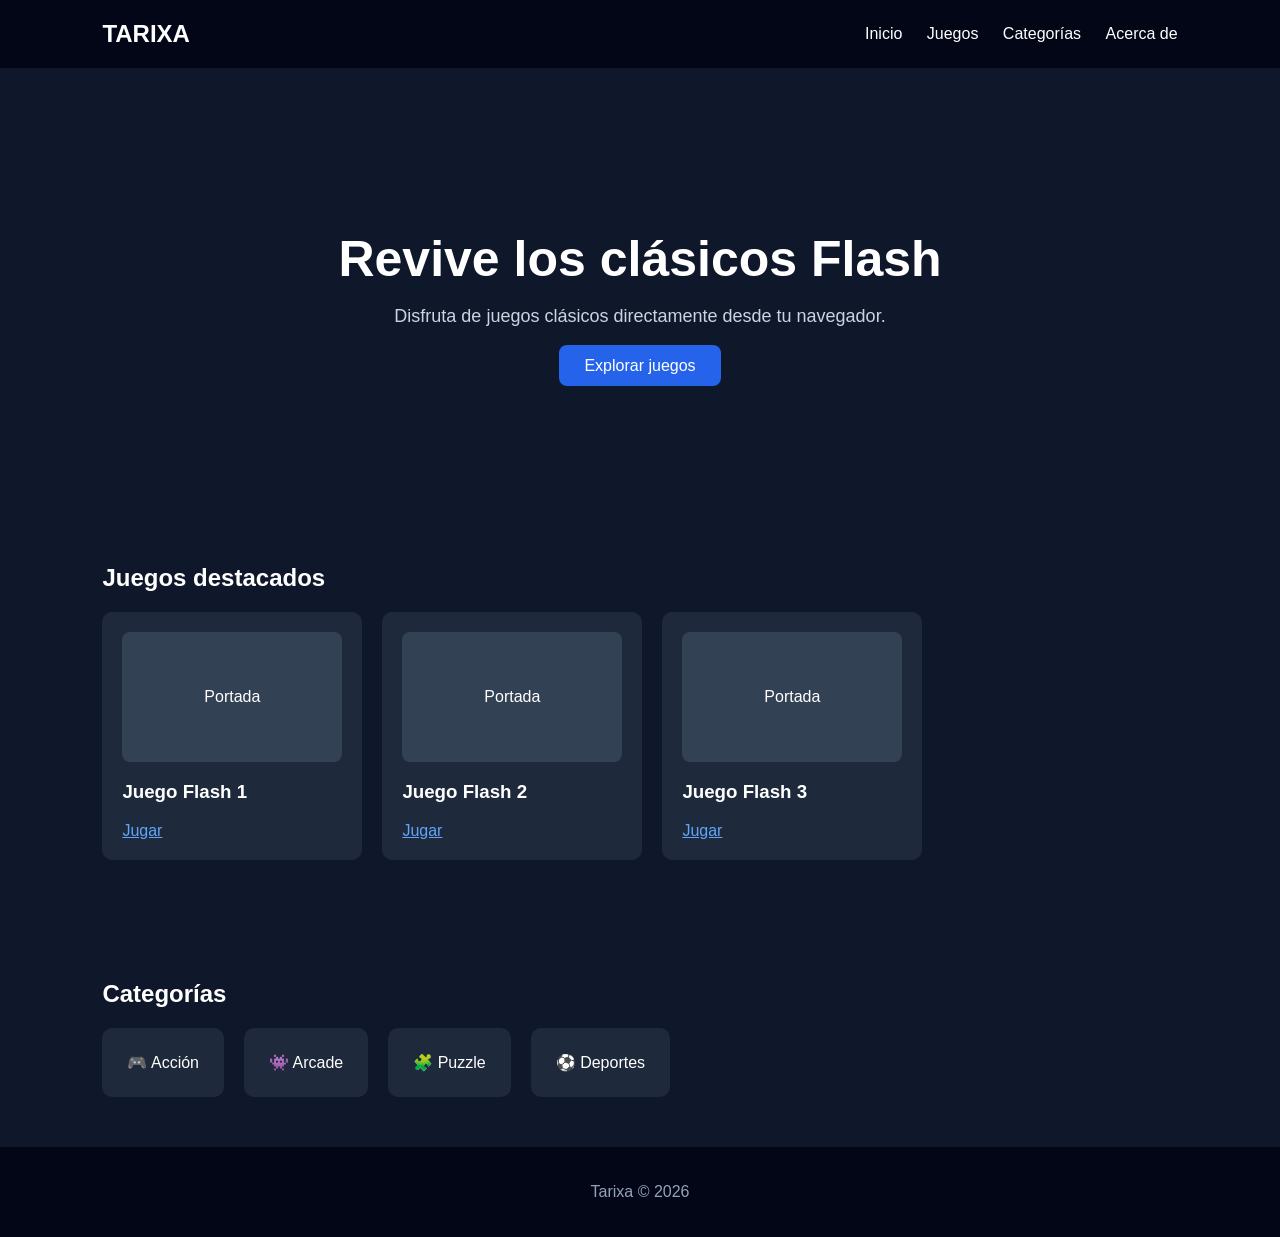
==== index.html @ 311ca9ec "Add files via upload" ====
<!DOCTYPE html>
<html lang="es">

<head>
    <meta charset="UTF-8">
    <meta name="viewport" content="width=device-width, initial-scale=1.0">

    <title>Tarixa</title>

    <link rel="stylesheet" href="styles/styles.css">
</head>

<body>

    <!-- ENCABEZADO -->
    <header>

        <h2>TARIXA</h2>

        <nav>
            <a href="#">Inicio</a>
            <a href="#juegos">Juegos</a>
            <a href="#categorias">Categorías</a>
            <a href="#">Acerca de</a>
        </nav>

    </header>


    <!-- PORTADA -->
    <main>

        <section class="portada">

            <h1>Revive los clásicos Flash</h1>

            <p>
                Disfruta de juegos clásicos directamente
                desde tu navegador.
            </p>

            <a class="boton" href="#juegos">
                Explorar juegos
            </a>

        </section>


        <!-- JUEGOS -->
        <section id="juegos">

            <h2>Juegos destacados</h2>

            <div class="juegos">

                <div class="juego">
                    <div class="imagen">Portada</div>
                    <h3>Juego Flash 1</h3>
                    <a href="juego.html">Jugar</a>
                </div>

                <div class="juego">
                    <div class="imagen">Portada</div>
                    <h3>Juego Flash 2</h3>
                    <a href="#">Jugar</a>
                </div>

                <div class="juego">
                    <div class="imagen">Portada</div>
                    <h3>Juego Flash 3</h3>
                    <a href="#">Jugar</a>
                </div>

            </div>

        </section>


        <!-- CATEGORÍAS -->
        <section id="categorias">

            <h2>Categorías</h2>

            <div class="categorias">

                <div>🎮 Acción</div>
                <div>👾 Arcade</div>
                <div>🧩 Puzzle</div>
                <div>⚽ Deportes</div>

            </div>

        </section>

    </main>


    <!-- PIE DE PÁGINA -->
    <footer>
        <p>Tarixa © 2026</p>
    </footer>

</body>

</html>
---- styles/styles.css ----
/* GENERAL */

body {
    margin: 0;
    font-family: Arial, sans-serif;
    background-color: #0f172a;
    color: white;
}


/* ENCABEZADO */

header {
    background-color: #020617;
    padding: 20px 8%;

    display: flex;
    justify-content: space-between;
    align-items: center;
}

header h2 {
    margin: 0;
}

nav a {
    color: white;
    text-decoration: none;
    margin-left: 20px;
}


/* PORTADA */

.portada {
    text-align: center;
    padding: 120px 20px;
}

.portada h1 {
    font-size: 50px;
    margin-bottom: 15px;
}

.portada p {
    color: #cbd5e1;
    font-size: 18px;
    margin-bottom: 30px;
}


/* BOTÓN */

.boton {
    background-color: #2563eb;
    color: white;

    padding: 12px 25px;

    text-decoration: none;
    border-radius: 8px;
}


/* SECCIONES */

section {
    padding: 50px 8%;
}


/* JUEGOS */

.juegos {
    display: flex;
    gap: 20px;
}

.juego {
    background-color: #1e293b;
    padding: 20px;
    border-radius: 10px;

    width: 220px;
}

.imagen {
    background-color: #334155;

    height: 130px;

    display: flex;
    align-items: center;
    justify-content: center;

    border-radius: 8px;
}

.juego a {
    color: #60a5fa;
}


/* CATEGORÍAS */

.categorias {
    display: flex;
    gap: 20px;
}

.categorias div {
    background-color: #1e293b;

    padding: 25px;

    border-radius: 10px;
}


/* PIE DE PÁGINA */

footer {
    background-color: #020617;
    text-align: center;
    padding: 20px;

    color: #94a3b8;
}
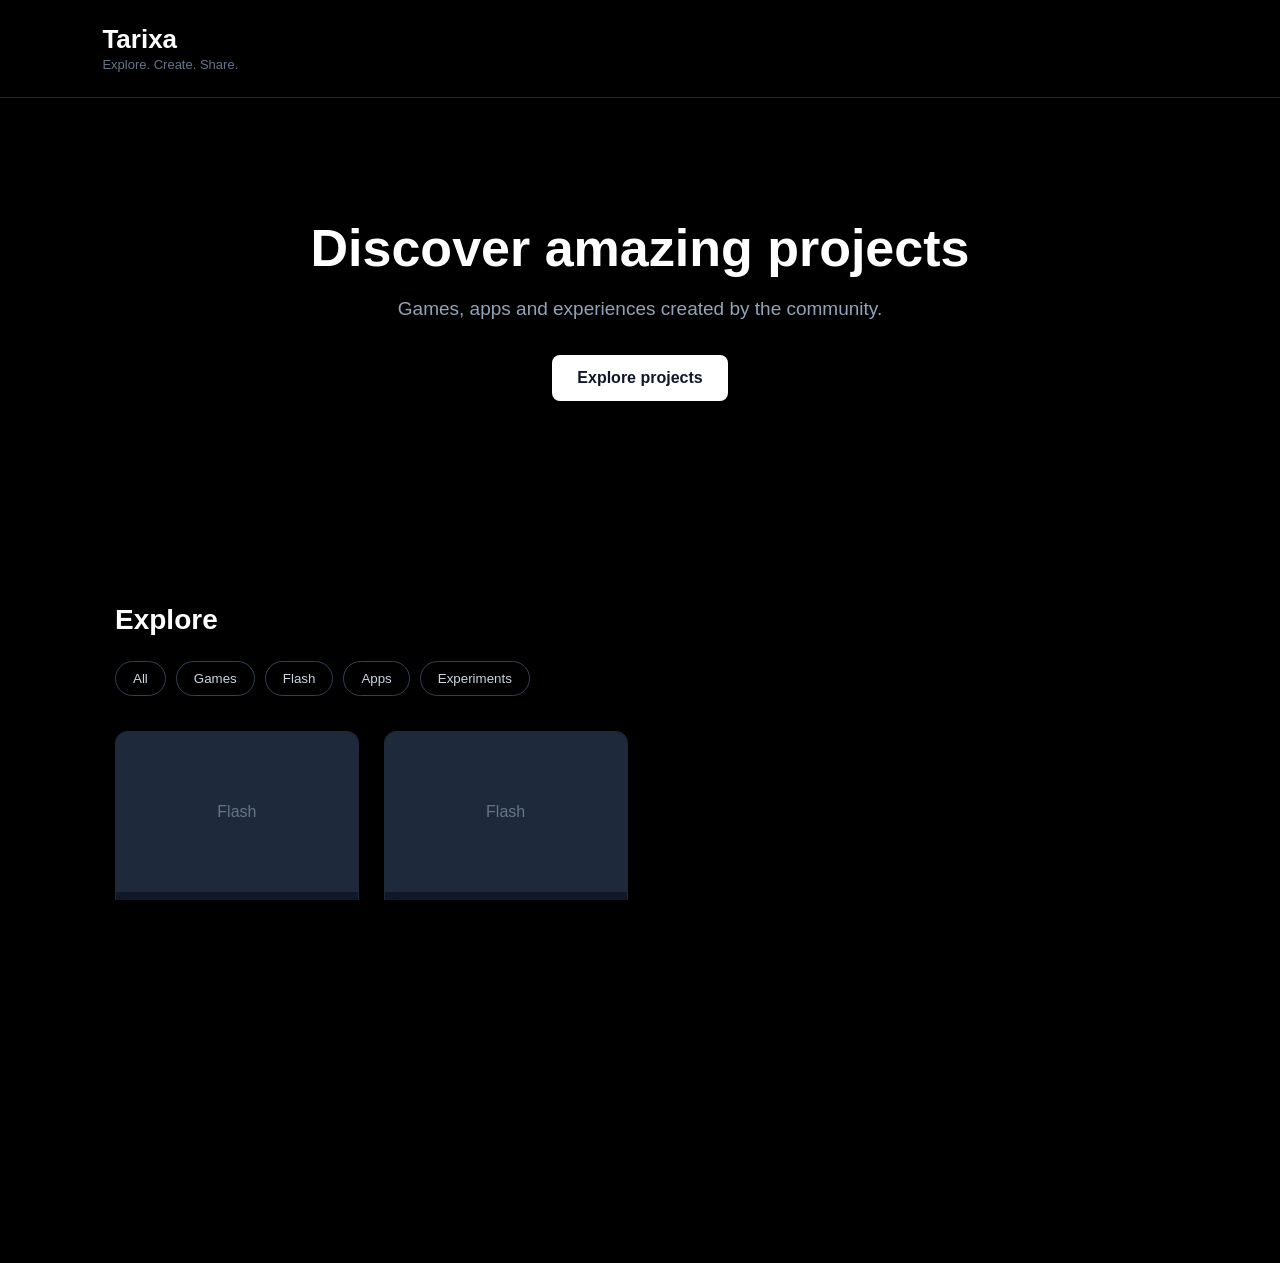
==== commit 31612398: "Prueba de stick war" ====
--- a/index.html
+++ b/index.html
@@ -1,105 +1,178 @@
-<!DOCTYPE html>
-<html lang="es">
-
-<head>
-    <meta charset="UTF-8">
-    <meta name="viewport" content="width=device-width, initial-scale=1.0">
-
-    <title>Tarixa</title>
-
-    <link rel="stylesheet" href="styles/styles.css">
-</head>
-
-<body>
-
-    <!-- ENCABEZADO -->
-    <header>
-
-        <h2>TARIXA</h2>
-
-        <nav>
-            <a href="#">Inicio</a>
-            <a href="#juegos">Juegos</a>
-            <a href="#categorias">Categorías</a>
-            <a href="#">Acerca de</a>
-        </nav>
-
-    </header>
-
-
-    <!-- PORTADA -->
-    <main>
-
-        <section class="portada">
-
-            <h1>Revive los clásicos Flash</h1>
-
-            <p>
-                Disfruta de juegos clásicos directamente
-                desde tu navegador.
-            </p>
-
-            <a class="boton" href="#juegos">
-                Explorar juegos
-            </a>
-
-        </section>
-
-
-        <!-- JUEGOS -->
-        <section id="juegos">
-
-            <h2>Juegos destacados</h2>
-
-            <div class="juegos">
-
-                <div class="juego">
-                    <div class="imagen">Portada</div>
-                    <h3>Juego Flash 1</h3>
-                    <a href="juego.html">Jugar</a>
-                </div>
-
-                <div class="juego">
-                    <div class="imagen">Portada</div>
-                    <h3>Juego Flash 2</h3>
-                    <a href="#">Jugar</a>
-                </div>
-
-                <div class="juego">
-                    <div class="imagen">Portada</div>
-                    <h3>Juego Flash 3</h3>
-                    <a href="#">Jugar</a>
-                </div>
-
-            </div>
-
-        </section>
-
-
-        <!-- CATEGORÍAS -->
-        <section id="categorias">
-
-            <h2>Categorías</h2>
-
-            <div class="categorias">
-
-                <div>🎮 Acción</div>
-                <div>👾 Arcade</div>
-                <div>🧩 Puzzle</div>
-                <div>⚽ Deportes</div>
-
-            </div>
-
-        </section>
-
-    </main>
-
-
-    <!-- PIE DE PÁGINA -->
-    <footer>
-        <p>Tarixa © 2026</p>
-    </footer>
-
-</body>
-
+<!DOCTYPE html>
+<html lang="en">
+
+<head>
+    <meta charset="UTF-8">
+
+    <meta
+        name="viewport"
+        content="width=device-width, initial-scale=1.0"
+    >
+
+    <title>Tarixa</title>
+
+    <link
+        rel="stylesheet"
+        href="styles/styles.css"
+    >
+</head>
+
+
+<body>
+
+    <!-- HEADER -->
+
+    <header>
+
+        <div class="logo">
+
+            <h2>Tarixa</h2>
+
+            <span>
+                Explore. Create. Share.
+            </span>
+
+        </div>
+
+    </header>
+
+
+    <main>
+
+        <!-- HERO -->
+
+        <section class="portada">
+
+            <h1>
+                Discover amazing projects
+            </h1>
+
+            <p>
+                Games, apps and experiences
+                created by the community.
+            </p>
+
+            <a
+                href="#projects"
+                class="boton"
+            >
+                Explore projects
+            </a>
+
+        </section>
+
+
+        <!-- PROJECTS -->
+
+        <section
+            class="explorar"
+            id="projects"
+        >
+
+            <h2>
+                Explore
+            </h2>
+
+
+            <!-- CATEGORIES -->
+
+            <div class="categorias">
+
+                <button type="button">
+                    All
+                </button>
+
+                <button type="button">
+                    Games
+                </button>
+
+                <button type="button">
+                    Flash
+                </button>
+
+                <button type="button">
+                    Apps
+                </button>
+
+                <button type="button">
+                    Experiments
+                </button>
+
+            </div>
+
+
+            <!-- PROJECT GRID -->
+
+            <div class="proyectos">
+
+
+                <!-- PAPA LOUIE -->
+
+                <article class="proyecto">
+
+                    <div class="imagen">
+                        <span>Flash</span>
+                    </div>
+
+                    <div class="info">
+
+                        <h3>
+                            Papa Louie
+                        </h3>
+
+                        <a href="juego.html?game=papa-louie">
+                            Play
+                        </a>
+
+                    </div>
+
+                </article>
+
+
+                <!-- STICK WAR -->
+
+                <article class="proyecto">
+
+                    <div class="imagen">
+                        <span>Flash</span>
+                    </div>
+
+                    <div class="info">
+
+                        <h3>
+                            Stick War
+                        </h3>
+
+                        <a href="juego.html?game=stick-war">
+                            Play
+                        </a>
+
+                    </div>
+
+                </article>
+
+
+            </div>
+
+        </section>
+
+    </main>
+
+
+    <!-- FOOTER -->
+
+    <footer>
+
+        <strong>
+            Tarixa
+        </strong>
+
+        <p>
+            Explore. Create. Share.
+        </p>
+
+    </footer>
+
+</body>
+
 </html>
--- a/styles/styles.css
+++ b/styles/styles.css
@@ -1,128 +1,439 @@
-/* GENERAL */
-
-body {
-    margin: 0;
-    font-family: Arial, sans-serif;
-    background-color: #0f172a;
-    color: white;
-}
-
-
-/* ENCABEZADO */
-
-header {
-    background-color: #020617;
-    padding: 20px 8%;
-
-    display: flex;
-    justify-content: space-between;
-    align-items: center;
-}
-
-header h2 {
-    margin: 0;
-}
-
-nav a {
-    color: white;
-    text-decoration: none;
-    margin-left: 20px;
-}
-
-
-/* PORTADA */
-
-.portada {
-    text-align: center;
-    padding: 120px 20px;
-}
-
-.portada h1 {
-    font-size: 50px;
-    margin-bottom: 15px;
-}
-
-.portada p {
-    color: #cbd5e1;
-    font-size: 18px;
-    margin-bottom: 30px;
-}
-
-
-/* BOTÓN */
-
-.boton {
-    background-color: #2563eb;
-    color: white;
-
-    padding: 12px 25px;
-
-    text-decoration: none;
-    border-radius: 8px;
-}
-
-
-/* SECCIONES */
-
-section {
-    padding: 50px 8%;
-}
-
-
-/* JUEGOS */
-
-.juegos {
-    display: flex;
-    gap: 20px;
-}
-
-.juego {
-    background-color: #1e293b;
-    padding: 20px;
-    border-radius: 10px;
-
-    width: 220px;
-}
-
-.imagen {
-    background-color: #334155;
-
-    height: 130px;
-
-    display: flex;
-    align-items: center;
-    justify-content: center;
-
-    border-radius: 8px;
-}
-
-.juego a {
-    color: #60a5fa;
-}
-
-
-/* CATEGORÍAS */
-
-.categorias {
-    display: flex;
-    gap: 20px;
-}
-
-.categorias div {
-    background-color: #1e293b;
-
-    padding: 25px;
-
-    border-radius: 10px;
-}
-
-
-/* PIE DE PÁGINA */
-
-footer {
-    background-color: #020617;
-    text-align: center;
-    padding: 20px;
-
-    color: #94a3b8;
+* {
+    box-sizing: border-box;
+}
+
+body {
+    margin: 0;
+
+    font-family: Arial, sans-serif;
+
+    background: #0b1120;
+    color: white;
+}
+
+
+/* HEADER */
+
+header {
+    padding: 24px 8%;
+
+    border-bottom: 1px solid #1e293b;
+}
+
+.logo h2 {
+    margin: 0;
+    font-size: 26px;
+}
+
+.logo span {
+    color: #64748b;
+    font-size: 13px;
+}
+
+
+/* PORTADA */
+
+.portada {
+    text-align: center;
+
+    padding: 120px 20px;
+}
+
+.portada h1 {
+    font-size: 52px;
+
+    margin: 0 0 20px;
+}
+
+.portada p {
+    color: #94a3b8;
+
+    font-size: 19px;
+
+    margin-bottom: 35px;
+}
+
+.boton {
+    display: inline-block;
+
+    padding: 14px 25px;
+
+    background: white;
+    color: #0f172a;
+
+    text-decoration: none;
+
+    border-radius: 8px;
+
+    font-weight: bold;
+}
+
+
+/* EXPLORAR */
+
+.explorar {
+    max-width: 1100px;
+
+    margin: auto;
+
+    padding: 60px 25px;
+}
+
+.explorar h2 {
+    font-size: 28px;
+}
+
+
+/* CATEGORÍAS */
+
+.categorias {
+    display: flex;
+
+    gap: 10px;
+
+    margin: 25px 0 35px;
+
+    flex-wrap: wrap;
+}
+
+.categorias button {
+    padding: 9px 17px;
+
+    border: 1px solid #334155;
+    border-radius: 20px;
+
+    background: transparent;
+    color: #cbd5e1;
+
+    cursor: pointer;
+}
+
+.categorias button:hover {
+    background: #1e293b;
+}
+
+
+/* PROYECTOS */
+
+.proyectos {
+    display: grid;
+
+    grid-template-columns:
+        repeat(auto-fill, minmax(230px, 1fr));
+
+    gap: 25px;
+}
+
+.proyecto {
+    overflow: hidden;
+
+    background: #111827;
+
+    border: 1px solid #1e293b;
+
+    border-radius: 12px;
+}
+
+.imagen {
+    height: 160px;
+
+    background: #1e293b;
+
+    display: flex;
+    align-items: center;
+    justify-content: center;
+
+    color: #64748b;
+}
+
+.info {
+    padding: 18px;
+}
+
+.info h3 {
+    margin: 0 0 5px;
+}
+
+.info p {
+    margin: 0 0 18px;
+
+    color: #64748b;
+}
+
+.info a {
+    color: white;
+
+    text-decoration: none;
+}
+
+
+/* FOOTER */
+
+footer {
+    margin-top: 80px;
+
+    padding: 40px;
+
+    text-align: center;
+
+    border-top: 1px solid #1e293b;
+
+    color: #64748b;
+}
+
+footer strong {
+    color: white;
+}
+
+* {
+    box-sizing: border-box;
+}
+
+html,
+body {
+    margin: 0;
+    padding: 0;
+
+    width: 100%;
+    height: 100%;
+
+    overflow: hidden;
+
+    background: #000;
+
+    font-family:
+        Arial,
+        Helvetica,
+        sans-serif;
+}
+
+
+/*
+ * ==========================
+ * BARRA SUPERIOR
+ * ==========================
+ */
+
+#game-header {
+
+    height: 55px;
+
+    padding:
+        env(safe-area-inset-top)
+        18px
+        0;
+
+    display: flex;
+
+    align-items: center;
+    justify-content: space-between;
+
+    background: #0b1120;
+
+    border-bottom:
+        1px solid #1e293b;
+
+    color: white;
+
+    position: relative;
+
+    z-index: 1000;
+}
+
+
+.volver {
+
+    color: white;
+
+    text-decoration: none;
+
+    font-weight: bold;
+
+}
+
+
+#game-title {
+
+    position: absolute;
+
+    left: 50%;
+
+    transform:
+        translateX(-50%);
+
+    font-size: 15px;
+
+    color: #cbd5e1;
+
+}
+
+
+#fullscreen-button {
+
+    width: 38px;
+    height: 38px;
+
+    border: 0;
+
+    border-radius: 7px;
+
+    background: #1e293b;
+
+    color: white;
+
+    font-size: 20px;
+
+    cursor: pointer;
+
+}
+
+
+#fullscreen-button:hover {
+
+    background: #334155;
+
+}
+
+
+/*
+ * ==========================
+ * JUEGO
+ * ==========================
+ */
+
+#game-container {
+
+    width: 100%;
+
+    height:
+        calc(
+            100dvh - 55px
+        );
+
+    display: flex;
+
+    align-items: center;
+    justify-content: center;
+
+    background: black;
+
+}
+
+
+ruffle-player {
+
+    display: block;
+
+    width: 100%;
+    height: 100%;
+
+    outline: none;
+
+}
+
+
+/*
+ * ==========================
+ * DEBUG
+ * ==========================
+ */
+
+#key-debug {
+
+    position: fixed;
+
+    top: 70px;
+    left: 15px;
+
+    z-index: 999999;
+
+    min-width: 150px;
+
+    padding: 8px 12px;
+
+    background:
+        rgba(0, 0, 0, 0.75);
+
+    color: white;
+
+    border:
+        1px solid #475569;
+
+    border-radius: 7px;
+
+    font-family: monospace;
+
+    font-size: 13px;
+
+    line-height: 1.4;
+
+    pointer-events: none;
+
+}
+
+
+/*
+ * ==========================
+ * ANDROID / MÓVIL
+ * ==========================
+ */
+
+@media (max-width: 600px) {
+
+    #game-header {
+
+        height: 48px;
+
+        padding-left: 12px;
+        padding-right: 12px;
+
+    }
+
+
+    #game-container {
+
+        height:
+            calc(
+                100dvh - 48px
+            );
+
+    }
+
+
+    #game-title {
+
+        font-size: 13px;
+
+    }
+
+
+    .volver {
+
+        font-size: 14px;
+
+    }
+
+
+    #fullscreen-button {
+
+        width: 34px;
+        height: 34px;
+
+        font-size: 18px;
+
+    }
+
+
+    #key-debug {
+
+        top: 60px;
+
+        left: 8px;
+
+        font-size: 11px;
+
+        min-width: 120px;
+
+    }
+
 }
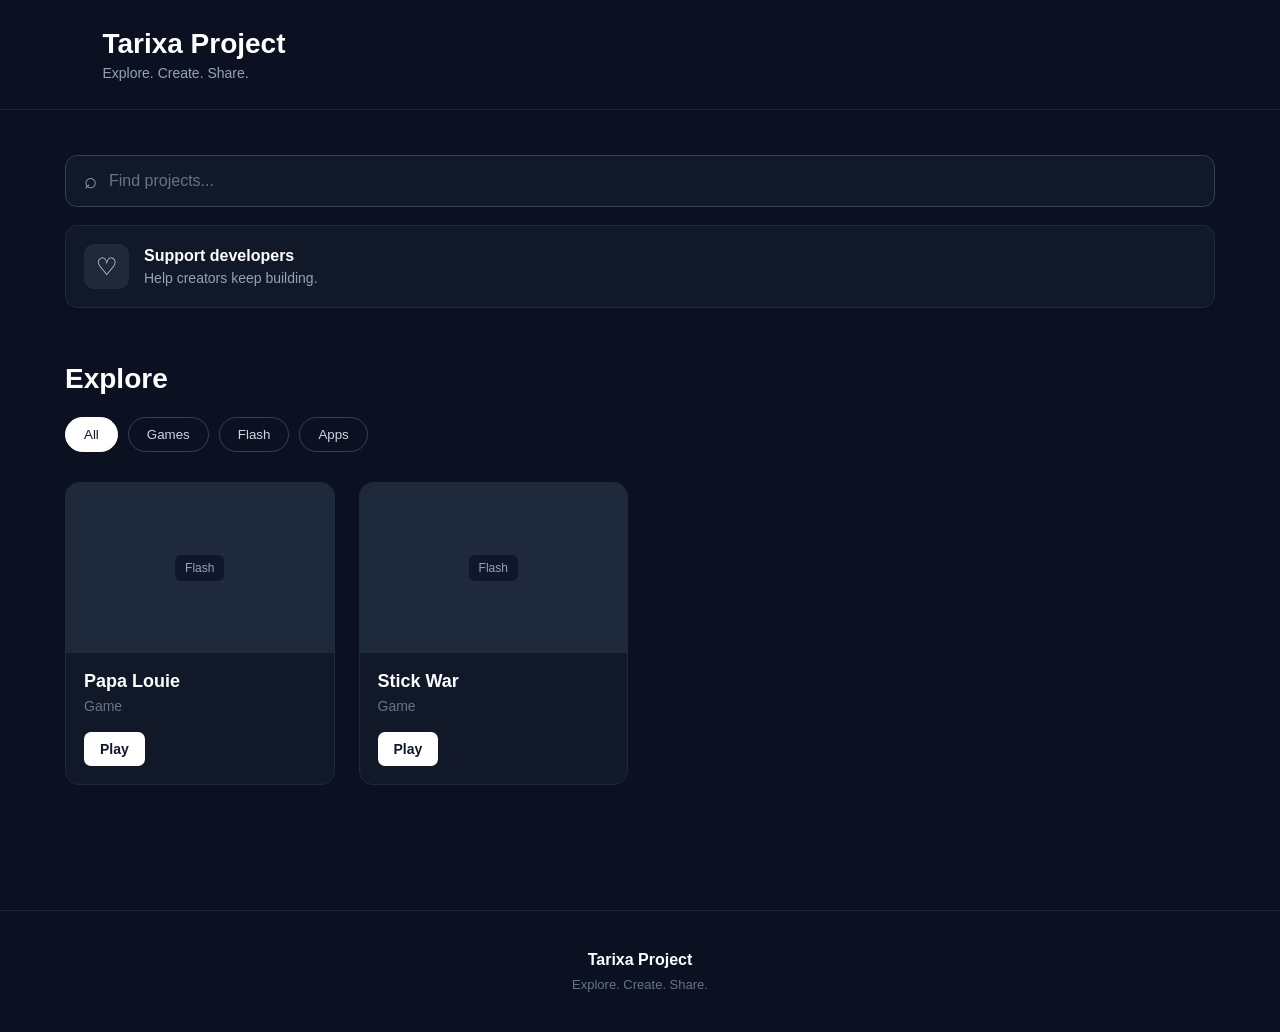
==== commit 9d6b2653: "Prueba stickwar" ====
--- a/index.html
+++ b/index.html
@@ -9,7 +9,7 @@
         content="width=device-width, initial-scale=1.0"
     >
 
-    <title>Tarixa</title>
+    <title>Tarixa Project</title>
 
     <link
         rel="stylesheet"
@@ -17,21 +17,18 @@
     >
 </head>
 
-
 <body>
 
     <!-- HEADER -->
 
-    <header>
+    <header class="header">
 
         <div class="logo">
-
-            <h2>Tarixa</h2>
-
-            <span>
+            <h1>Tarixa Project</h1>
+
+            <p>
                 Explore. Create. Share.
-            </span>
-
+            </p>
         </div>
 
     </header>
@@ -39,24 +36,51 @@
 
     <main>
 
-        <!-- HERO -->
-
-        <section class="portada">
-
-            <h1>
-                Discover amazing projects
-            </h1>
-
-            <p>
-                Games, apps and experiences
-                created by the community.
-            </p>
+        <!-- SEARCH -->
+
+        <section class="search-section">
+
+            <div class="search-box">
+
+                <span class="search-icon">
+                    ⌕
+                </span>
+
+                <input
+                    type="search"
+                    id="search"
+                    placeholder="Find projects..."
+                    autocomplete="off"
+                >
+
+            </div>
+
+        </section>
+
+
+        <!-- SUPPORT -->
+
+        <section class="support-section">
 
             <a
-                href="#projects"
-                class="boton"
+                href="#support"
+                class="support-card"
             >
-                Explore projects
+
+                <div class="support-icon">
+                    ♡
+                </div>
+
+                <div>
+                    <strong>
+                        Support developers
+                    </strong>
+
+                    <span>
+                        Help creators keep building.
+                    </span>
+                </div>
+
             </a>
 
         </section>
@@ -65,62 +89,89 @@
         <!-- PROJECTS -->
 
         <section
-            class="explorar"
+            class="projects-section"
             id="projects"
         >
 
-            <h2>
-                Explore
-            </h2>
+            <div class="section-header">
+
+                <h2>
+                    Explore
+                </h2>
+
+            </div>
 
 
             <!-- CATEGORIES -->
 
-            <div class="categorias">
-
-                <button type="button">
+            <div class="categories">
+
+                <button
+                    class="category active"
+                    type="button"
+                >
                     All
                 </button>
 
-                <button type="button">
+                <button
+                    class="category"
+                    type="button"
+                >
                     Games
                 </button>
 
-                <button type="button">
+                <button
+                    class="category"
+                    type="button"
+                >
                     Flash
                 </button>
 
-                <button type="button">
+                <button
+                    class="category"
+                    type="button"
+                >
                     Apps
                 </button>
 
-                <button type="button">
-                    Experiments
-                </button>
-
             </div>
 
 
             <!-- PROJECT GRID -->
 
-            <div class="proyectos">
+            <div class="projects-grid">
 
 
                 <!-- PAPA LOUIE -->
 
-                <article class="proyecto">
-
-                    <div class="imagen">
-                        <span>Flash</span>
-                    </div>
-
-                    <div class="info">
+                <article
+                    class="project-card"
+                    data-title="Papa Louie"
+                >
+
+                    <div class="project-image">
+
+                        <span>
+                            Flash
+                        </span>
+
+                    </div>
+
+
+                    <div class="project-info">
 
                         <h3>
                             Papa Louie
                         </h3>
 
-                        <a href="juego.html?game=papa-louie">
+                        <p>
+                            Game
+                        </p>
+
+                        <a
+                            href="juego.html?game=papa-louie"
+                            class="play-button"
+                        >
                             Play
                         </a>
 
@@ -131,19 +182,34 @@
 
                 <!-- STICK WAR -->
 
-                <article class="proyecto">
-
-                    <div class="imagen">
-                        <span>Flash</span>
-                    </div>
-
-                    <div class="info">
+                <article
+                    class="project-card"
+                    data-title="Stick War"
+                >
+
+                    <div class="project-image">
+
+                        <span>
+                            Flash
+                        </span>
+
+                    </div>
+
+
+                    <div class="project-info">
 
                         <h3>
                             Stick War
                         </h3>
 
-                        <a href="juego.html?game=stick-war">
+                        <p>
+                            Game
+                        </p>
+
+                        <a
+                            href="juego.html?game=stick-war"
+                            class="play-button"
+                        >
                             Play
                         </a>
 
@@ -164,7 +230,7 @@
     <footer>
 
         <strong>
-            Tarixa
+            Tarixa Project
         </strong>
 
         <p>
@@ -173,6 +239,61 @@
 
     </footer>
 
+
+    <!-- SIMPLE SEARCH -->
+
+    <script>
+
+        const search =
+            document.getElementById("search");
+
+        const projects =
+            document.querySelectorAll(
+                ".project-card"
+            );
+
+
+        search.addEventListener(
+            "input",
+            () => {
+
+                const value =
+                    search.value
+                        .toLowerCase()
+                        .trim();
+
+
+                projects.forEach(
+                    project => {
+
+                        const title =
+                            project.dataset.title
+                                .toLowerCase();
+
+
+                        if (
+                            title.includes(value)
+                        ) {
+
+                            project.style.display =
+                                "";
+
+                        }
+                        else {
+
+                            project.style.display =
+                                "none";
+
+                        }
+
+                    }
+                );
+
+            }
+        );
+
+    </script>
+
 </body>
 
 </html>
--- a/styles/styles.css
+++ b/styles/styles.css
@@ -1,178 +1,358 @@
+/* =========================================
+   BASE
+   ========================================= */
+
 * {
     box-sizing: border-box;
 }
 
+html {
+    scroll-behavior: smooth;
+}
+
 body {
     margin: 0;
-
-    font-family: Arial, sans-serif;
+    min-height: 100vh;
+
+    font-family: Arial, Helvetica, sans-serif;
 
     background: #0b1120;
+    color: #ffffff;
+}
+
+
+/* =========================================
+   HEADER
+   ========================================= */
+
+.header {
+    padding: 28px 8%;
+
+    border-bottom: 1px solid #1e293b;
+}
+
+.logo h1 {
+    margin: 0;
+
+    font-size: 28px;
+    font-weight: 700;
+}
+
+.logo p {
+    margin: 5px 0 0;
+
+    color: #94a3b8;
+    font-size: 14px;
+}
+
+
+/* =========================================
+   MAIN
+   ========================================= */
+
+main {
+    width: 100%;
+    max-width: 1200px;
+
+    margin: 0 auto;
+    padding: 45px 25px;
+}
+
+
+/* =========================================
+   SEARCH
+   ========================================= */
+
+.search-section {
+    margin-bottom: 18px;
+}
+
+.search-box {
+    width: 100%;
+
+    display: flex;
+    align-items: center;
+
+    padding: 0 18px;
+
+    background: #111827;
+
+    border: 1px solid #334155;
+    border-radius: 12px;
+}
+
+.search-icon {
+    margin-right: 12px;
+
+    color: #94a3b8;
+    font-size: 22px;
+}
+
+.search-box input {
+    width: 100%;
+
+    padding: 16px 0;
+
+    border: none;
+    outline: none;
+
+    background: transparent;
+
     color: white;
-}
-
-
-/* HEADER */
-
-header {
-    padding: 24px 8%;
-
-    border-bottom: 1px solid #1e293b;
-}
-
-.logo h2 {
+    font-size: 16px;
+}
+
+.search-box input::placeholder {
+    color: #64748b;
+}
+
+
+/* =========================================
+   SUPPORT DEVELOPERS
+   ========================================= */
+
+.support-section {
+    margin-bottom: 55px;
+}
+
+.support-card {
+    width: 100%;
+
+    display: flex;
+    align-items: center;
+
+    gap: 15px;
+
+    padding: 18px;
+
+    text-decoration: none;
+
+    color: white;
+
+    background: #111827;
+
+    border: 1px solid #1e293b;
+    border-radius: 12px;
+
+    transition:
+        border-color 0.2s ease,
+        background 0.2s ease;
+}
+
+.support-card:hover {
+    background: #172033;
+    border-color: #475569;
+}
+
+.support-icon {
+    width: 45px;
+    height: 45px;
+
+    flex-shrink: 0;
+
+    display: flex;
+    align-items: center;
+    justify-content: center;
+
+    border-radius: 10px;
+
+    background: #1e293b;
+
+    font-size: 24px;
+}
+
+.support-card strong {
+    display: block;
+
+    margin-bottom: 4px;
+
+    font-size: 16px;
+}
+
+.support-card span {
+    color: #94a3b8;
+    font-size: 14px;
+}
+
+
+/* =========================================
+   PROJECTS
+   ========================================= */
+
+.projects-section {
+    width: 100%;
+}
+
+.section-header {
+    display: flex;
+    align-items: center;
+    justify-content: space-between;
+}
+
+.section-header h2 {
     margin: 0;
-    font-size: 26px;
-}
-
-.logo span {
+
+    font-size: 28px;
+}
+
+
+/* =========================================
+   CATEGORIES
+   ========================================= */
+
+.categories {
+    display: flex;
+    flex-wrap: wrap;
+
+    gap: 10px;
+
+    margin: 22px 0 30px;
+}
+
+.category {
+    padding: 9px 18px;
+
+    border: 1px solid #334155;
+    border-radius: 20px;
+
+    background: transparent;
+    color: #cbd5e1;
+
+    cursor: pointer;
+
+    transition:
+        background 0.2s ease,
+        color 0.2s ease;
+}
+
+.category:hover {
+    background: #1e293b;
+}
+
+.category.active {
+    background: #ffffff;
+    color: #0f172a;
+
+    border-color: #ffffff;
+}
+
+
+/* =========================================
+   PROJECT GRID
+   ========================================= */
+
+.projects-grid {
+    display: grid;
+
+    grid-template-columns:
+        repeat(auto-fill, minmax(240px, 1fr));
+
+    gap: 24px;
+}
+
+
+/* =========================================
+   PROJECT CARD
+   ========================================= */
+
+.project-card {
+    overflow: hidden;
+
+    background: #111827;
+
+    border: 1px solid #1e293b;
+    border-radius: 14px;
+
+    transition:
+        transform 0.2s ease,
+        border-color 0.2s ease;
+}
+
+.project-card:hover {
+    transform: translateY(-3px);
+
+    border-color: #475569;
+}
+
+
+/* IMAGE */
+
+.project-image {
+    height: 170px;
+
+    display: flex;
+    align-items: center;
+    justify-content: center;
+
+    background: #1e293b;
+
     color: #64748b;
-    font-size: 13px;
-}
-
-
-/* PORTADA */
-
-.portada {
-    text-align: center;
-
-    padding: 120px 20px;
-}
-
-.portada h1 {
-    font-size: 52px;
-
-    margin: 0 0 20px;
-}
-
-.portada p {
+}
+
+.project-image span {
+    padding: 6px 10px;
+
+    border-radius: 6px;
+
+    background: #0f172a;
+
     color: #94a3b8;
 
-    font-size: 19px;
-
-    margin-bottom: 35px;
-}
-
-.boton {
+    font-size: 12px;
+}
+
+
+/* PROJECT INFO */
+
+.project-info {
+    padding: 18px;
+}
+
+.project-info h3 {
+    margin: 0 0 6px;
+
+    font-size: 18px;
+}
+
+.project-info p {
+    margin: 0 0 18px;
+
+    color: #64748b;
+
+    font-size: 14px;
+}
+
+
+/* PLAY */
+
+.play-button {
     display: inline-block;
 
-    padding: 14px 25px;
+    padding: 9px 16px;
+
+    border-radius: 7px;
 
     background: white;
     color: #0f172a;
 
     text-decoration: none;
-
-    border-radius: 8px;
-
+    font-size: 14px;
     font-weight: bold;
 }
 
-
-/* EXPLORAR */
-
-.explorar {
-    max-width: 1100px;
-
-    margin: auto;
-
-    padding: 60px 25px;
-}
-
-.explorar h2 {
-    font-size: 28px;
-}
-
-
-/* CATEGORÍAS */
-
-.categorias {
-    display: flex;
-
-    gap: 10px;
-
-    margin: 25px 0 35px;
-
-    flex-wrap: wrap;
-}
-
-.categorias button {
-    padding: 9px 17px;
-
-    border: 1px solid #334155;
-    border-radius: 20px;
-
-    background: transparent;
-    color: #cbd5e1;
-
-    cursor: pointer;
-}
-
-.categorias button:hover {
-    background: #1e293b;
-}
-
-
-/* PROYECTOS */
-
-.proyectos {
-    display: grid;
-
-    grid-template-columns:
-        repeat(auto-fill, minmax(230px, 1fr));
-
-    gap: 25px;
-}
-
-.proyecto {
-    overflow: hidden;
-
-    background: #111827;
-
-    border: 1px solid #1e293b;
-
-    border-radius: 12px;
-}
-
-.imagen {
-    height: 160px;
-
-    background: #1e293b;
-
-    display: flex;
-    align-items: center;
-    justify-content: center;
-
-    color: #64748b;
-}
-
-.info {
-    padding: 18px;
-}
-
-.info h3 {
-    margin: 0 0 5px;
-}
-
-.info p {
-    margin: 0 0 18px;
-
-    color: #64748b;
-}
-
-.info a {
-    color: white;
-
-    text-decoration: none;
-}
-
-
-/* FOOTER */
+.play-button:hover {
+    opacity: 0.9;
+}
+
+
+/* =========================================
+   FOOTER
+   ========================================= */
 
 footer {
     margin-top: 80px;
 
-    padding: 40px;
+    padding: 40px 20px;
 
     text-align: center;
 
@@ -185,255 +365,45 @@
     color: white;
 }
 
-* {
-    box-sizing: border-box;
-}
-
-html,
-body {
-    margin: 0;
-    padding: 0;
-
-    width: 100%;
-    height: 100%;
-
-    overflow: hidden;
-
-    background: #000;
-
-    font-family:
-        Arial,
-        Helvetica,
-        sans-serif;
-}
-
-
-/*
- * ==========================
- * BARRA SUPERIOR
- * ==========================
- */
-
-#game-header {
-
-    height: 55px;
-
-    padding:
-        env(safe-area-inset-top)
-        18px
-        0;
-
-    display: flex;
-
-    align-items: center;
-    justify-content: space-between;
-
-    background: #0b1120;
-
-    border-bottom:
-        1px solid #1e293b;
-
-    color: white;
-
-    position: relative;
-
-    z-index: 1000;
-}
-
-
-.volver {
-
-    color: white;
-
-    text-decoration: none;
-
-    font-weight: bold;
-
-}
-
-
-#game-title {
-
-    position: absolute;
-
-    left: 50%;
-
-    transform:
-        translateX(-50%);
-
-    font-size: 15px;
-
-    color: #cbd5e1;
-
-}
-
-
-#fullscreen-button {
-
-    width: 38px;
-    height: 38px;
-
-    border: 0;
-
-    border-radius: 7px;
-
-    background: #1e293b;
-
-    color: white;
-
-    font-size: 20px;
-
-    cursor: pointer;
-
-}
-
-
-#fullscreen-button:hover {
-
-    background: #334155;
-
-}
-
-
-/*
- * ==========================
- * JUEGO
- * ==========================
- */
-
-#game-container {
-
-    width: 100%;
-
-    height:
-        calc(
-            100dvh - 55px
-        );
-
-    display: flex;
-
-    align-items: center;
-    justify-content: center;
-
-    background: black;
-
-}
-
-
-ruffle-player {
-
-    display: block;
-
-    width: 100%;
-    height: 100%;
-
-    outline: none;
-
-}
-
-
-/*
- * ==========================
- * DEBUG
- * ==========================
- */
-
-#key-debug {
-
-    position: fixed;
-
-    top: 70px;
-    left: 15px;
-
-    z-index: 999999;
-
-    min-width: 150px;
-
-    padding: 8px 12px;
-
-    background:
-        rgba(0, 0, 0, 0.75);
-
-    color: white;
-
-    border:
-        1px solid #475569;
-
-    border-radius: 7px;
-
-    font-family: monospace;
+footer p {
+    margin: 8px 0 0;
 
     font-size: 13px;
-
-    line-height: 1.4;
-
-    pointer-events: none;
-
-}
-
-
-/*
- * ==========================
- * ANDROID / MÓVIL
- * ==========================
- */
+}
+
+
+/* =========================================
+   MOBILE
+   ========================================= */
 
 @media (max-width: 600px) {
 
-    #game-header {
-
-        height: 48px;
-
-        padding-left: 12px;
-        padding-right: 12px;
-
-    }
-
-
-    #game-container {
-
-        height:
-            calc(
-                100dvh - 48px
-            );
-
-    }
-
-
-    #game-title {
-
-        font-size: 13px;
-
-    }
-
-
-    .volver {
-
-        font-size: 14px;
-
-    }
-
-
-    #fullscreen-button {
-
-        width: 34px;
-        height: 34px;
-
-        font-size: 18px;
-
-    }
-
-
-    #key-debug {
-
-        top: 60px;
-
-        left: 8px;
-
-        font-size: 11px;
-
-        min-width: 120px;
-
+    .header {
+        padding: 22px 18px;
+    }
+
+    .logo h1 {
+        font-size: 23px;
+    }
+
+    main {
+        padding: 30px 16px;
+    }
+
+    .support-section {
+        margin-bottom: 40px;
+    }
+
+    .section-header h2 {
+        font-size: 24px;
+    }
+
+    .projects-grid {
+        grid-template-columns: 1fr;
+    }
+
+    .project-image {
+        height: 190px;
     }
 
 }
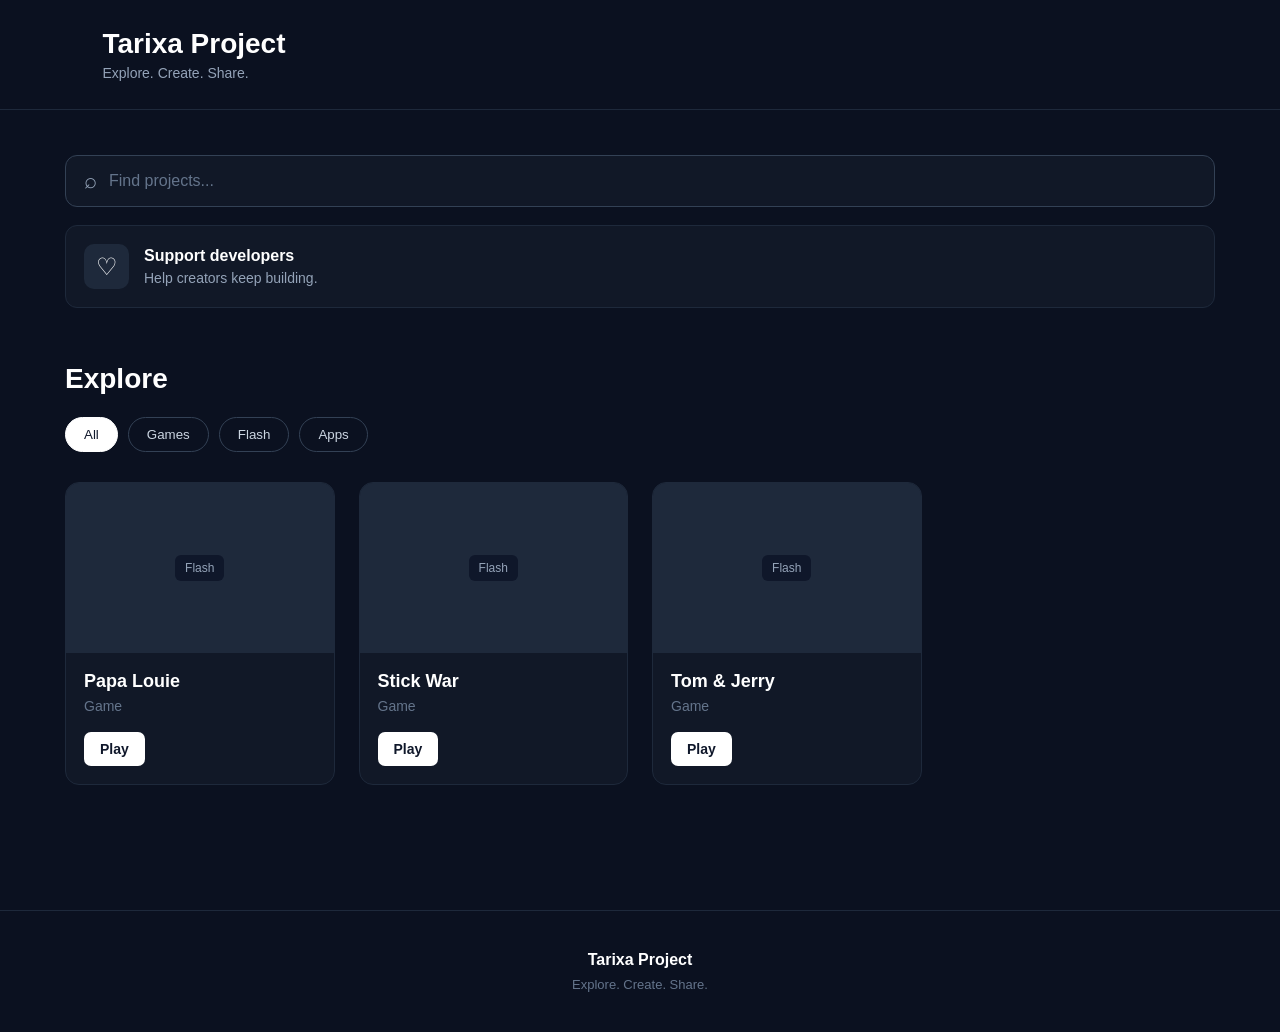
==== commit 4713105e: "Prueba T&J" ====
--- a/index.html
+++ b/index.html
@@ -217,6 +217,42 @@
 
                 </article>
 
+                
+                <article
+                    class="project-card"
+                    data-title="Stick War"
+                >
+
+                    <div class="project-image">
+
+                        <span>
+                            Flash
+                        </span>
+
+                    </div>
+
+
+                    <div class="project-info">
+
+                        <h3>
+                            Tom & Jerry
+                        </h3>
+
+                        <p>
+                            Game
+                        </p>
+
+                        <a
+                            href="juego.html?game=tj-trapomatic"
+                            class="play-button"
+                        >
+                            Play
+                        </a>
+
+                    </div>
+
+                </article>
+
 
             </div>
 
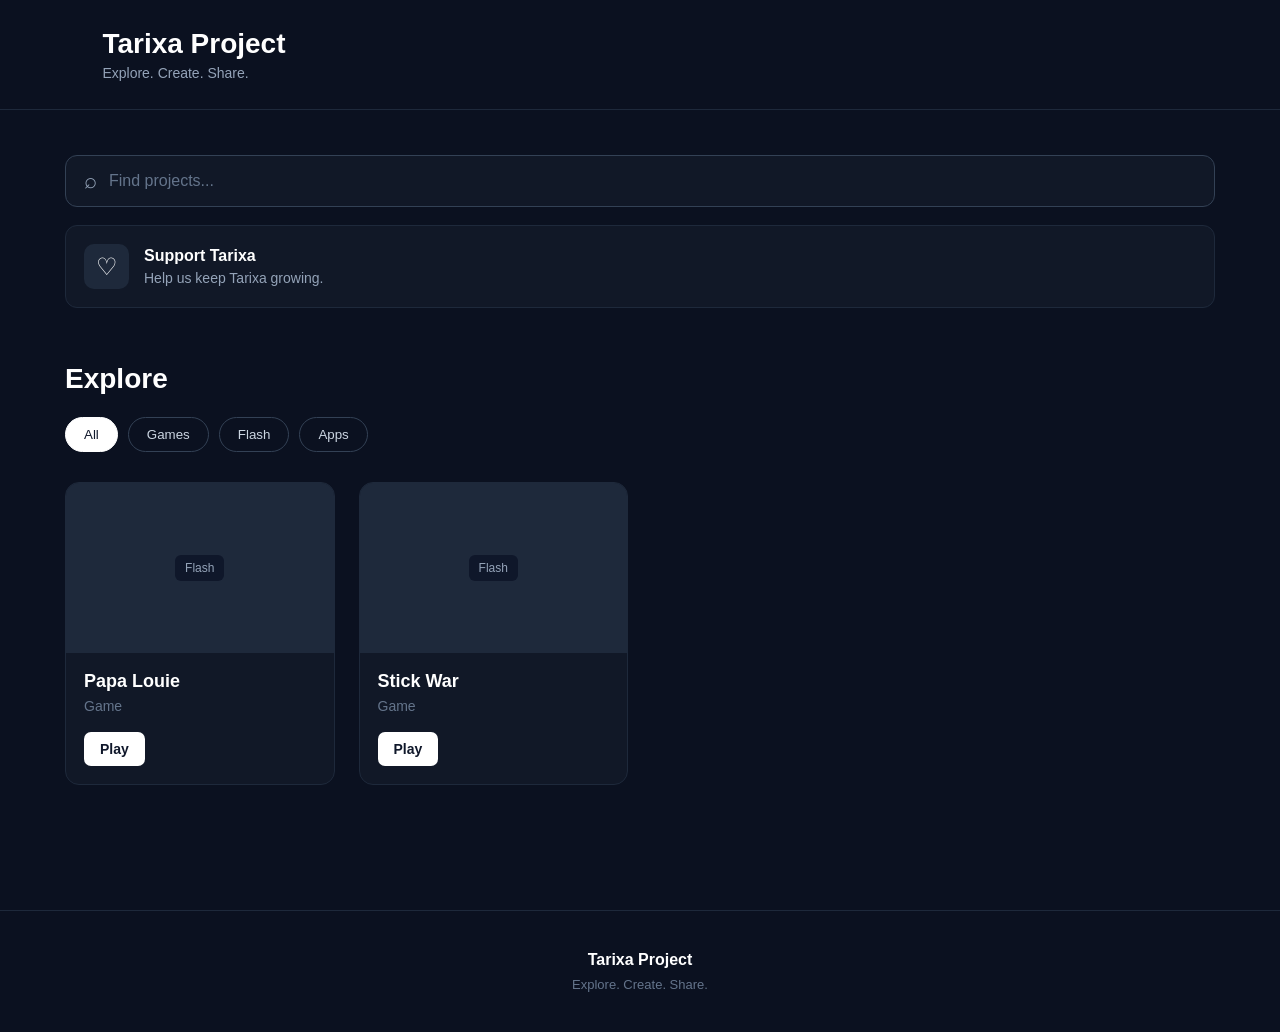
==== commit b3863596: "test4" ====
--- a/index.html
+++ b/index.html
@@ -61,26 +61,25 @@
         <!-- SUPPORT -->
 
         <section class="support-section">
-
             <a
                 href="#support"
                 class="support-card"
             >
-
+                    
                 <div class="support-icon">
                     ♡
                 </div>
-
+            
                 <div>
                     <strong>
-                        Support developers
+                        Support Tarixa
                     </strong>
-
+                
                     <span>
-                        Help creators keep building.
+                        Help us keep Tarixa growing.
                     </span>
                 </div>
-
+            
             </a>
 
         </section>
@@ -218,42 +217,6 @@
                 </article>
 
                 
-                <article
-                    class="project-card"
-                    data-title="Stick War"
-                >
-
-                    <div class="project-image">
-
-                        <span>
-                            Flash
-                        </span>
-
-                    </div>
-
-
-                    <div class="project-info">
-
-                        <h3>
-                            Tom & Jerry
-                        </h3>
-
-                        <p>
-                            Game
-                        </p>
-
-                        <a
-                            href="juego.html?game=tj-trapomatic"
-                            class="play-button"
-                        >
-                            Play
-                        </a>
-
-                    </div>
-
-                </article>
-
-
             </div>
 
         </section>
